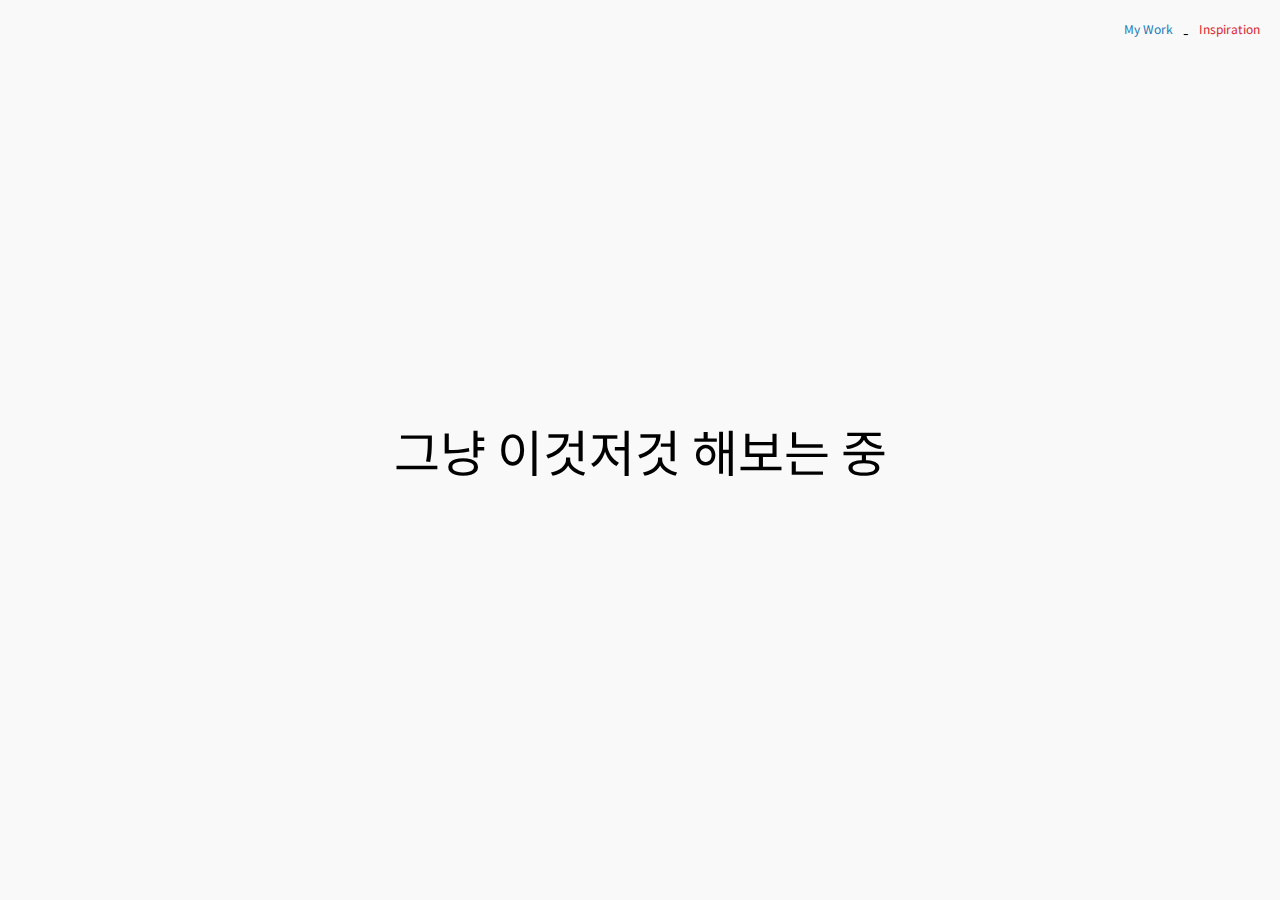
==== pages/index.html @ 4b3f1f96 "Update index.html" ====
<!DOCTYPE html>
<html lang="en">
<head>
    <meta charset="UTF-8">
    <meta name="viewport" content="width=device-width, initial-scale=1.0">
    <title>그냥 이것저것 해보는 중</title>
    <link rel="stylesheet" href="../css/styles.css"> <!-- Link to your CSS file -->
    <link href="https://fonts.googleapis.com/css2?family=Noto+Sans+KR:wght@600&display=swap" rel="stylesheet"> 
</head>
<body>
    <div class="header">
        <a href="pages/My-Work.html" class="my-work">My Work</a>
        <span class="dash"> - </span> <!-- Black dash symbol -->
        <a href="pages/Inspiration.html" class="inspiration">Inspiration</a> <!-- Make "Inspiration" a link -->
    </div>
    <div class="container">
        <p>그냥 이것저것 해보는 중</p>
    </div>
</body>
</html>
---- css/styles.css ----
body {
    margin: 0;
    height: 100vh; 
    display: flex;
    align-items: center; 
    justify-content: center; /* Center the container */
    background-color: #f9f9f9; 
    font-family: 'Noto Sans KR', sans-serif; /* Use Noto Sans KR */
}

.container {
    text-align: center; /* Center the paragraph text */
    font-size: 50px; /* Set font size for the paragraph */
}

.header {
    position: absolute; /* Position it relative to the body */
    top: 20px; /* Adjust distance from the top */
    right: 20px; /* Adjust distance from the right */
    display: flex; /* Use flexbox to align items */
    gap: 10px; /* Add space between items */
}

.my-work {
    color: #197ABD; /* Color for "My Work" */
    font-size: 12px; /* Set font size for "My Work" */
    text-decoration: none; /* Optional: remove underline */
}

.inspiration {
    color: #E0242B; /* Color for "Inspirations" */
    font-size: 12px; /* Set font size for "Inspirations" */
    text-decoration: none; /* Optional: remove underline */
}

a:hover {
    color: #070707; /* Color for "hover" */
    opacity: 0.8; 
}
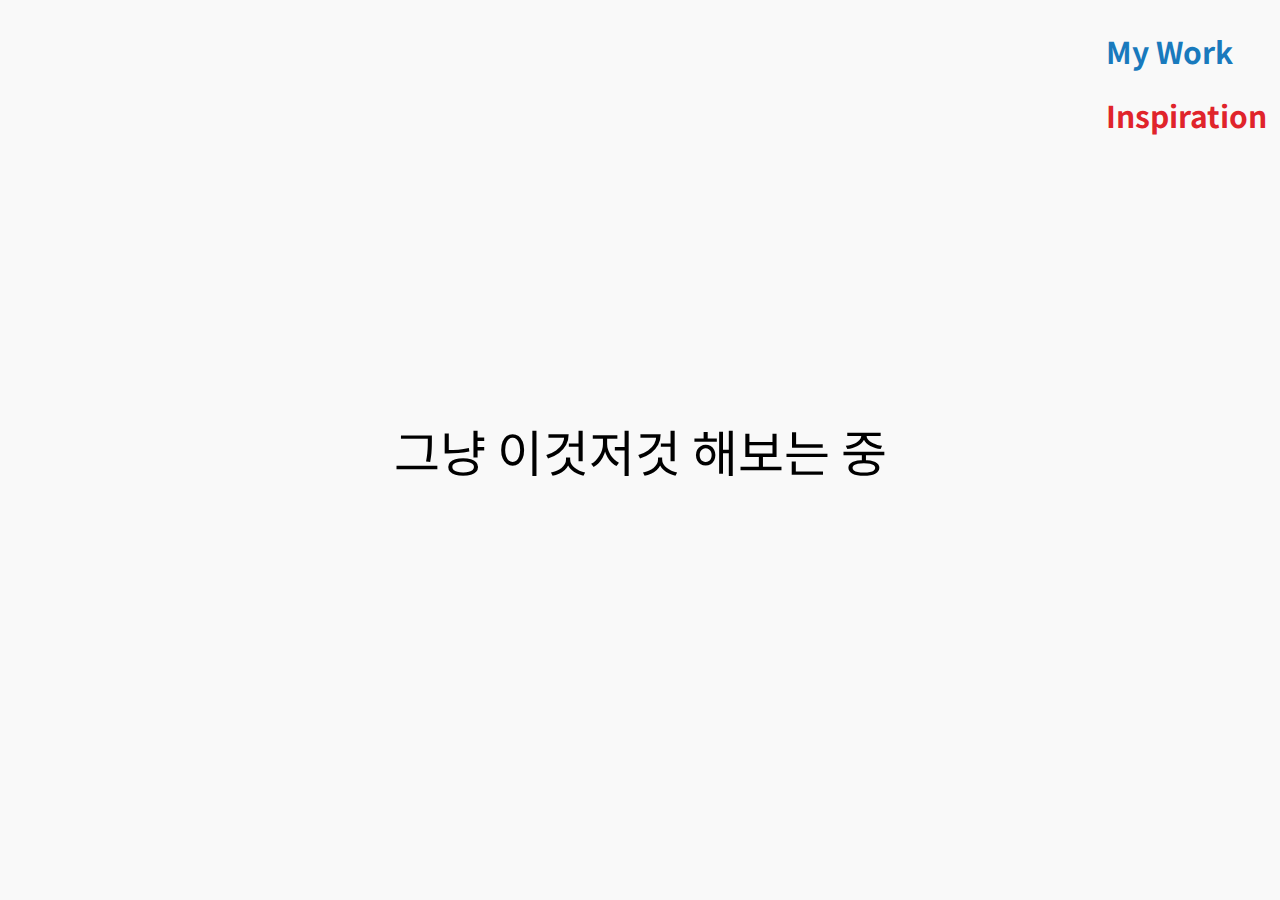
==== commit 9f43b03d: "Update index.html" ====
--- a/pages/index.html
+++ b/pages/index.html
@@ -9,9 +9,12 @@
 </head>
 <body>
     <div class="header">
-        <a href="pages/My-Work.html" class="my-work">My Work</a>
-        <span class="dash"> - </span> <!-- Black dash symbol -->
-        <a href="pages/Inspiration.html" class="inspiration">Inspiration</a> <!-- Make "Inspiration" a link -->
+        <a href="pages/My-Work.html"> <!-- Make "My Work" a link -->
+            <h1>My Work</h1>
+        </a>
+        <a href="pages/Inspiration.html"> <!-- Make "Inspiration" a link -->
+            <h1 class="inspiration">Inspiration</h1>
+        </a>
     </div>
     <div class="container">
         <p>그냥 이것저것 해보는 중</p>
--- a/css/styles.css
+++ b/css/styles.css
@@ -15,25 +15,20 @@
 
 .header {
     position: absolute; /* Position it relative to the body */
-    top: 20px; /* Adjust distance from the top */
-    right: 20px; /* Adjust distance from the right */
-    display: flex; /* Use flexbox to align items */
-    gap: 10px; /* Add space between items */
+    top: 9px; /* Adjust distance from the top */
+    right: 13px; /* Adjust distance from the right */
+    font-size: 15px; /* Set font size for both "My Work" and "Inspiration" */
+    font-family: 'Noto Sans KR', sans-serif; /* Use the same font */
 }
 
-.my-work {
-    color: #197ABD; /* Color for "My Work" */
-    font-size: 12px; /* Set font size for "My Work" */
+a {
     text-decoration: none; /* Optional: remove underline */
 }
 
-.inspiration {
-    color: #E0242B; /* Color for "Inspirations" */
-    font-size: 12px; /* Set font size for "Inspirations" */
-    text-decoration: none; /* Optional: remove underline */
+a:first-of-type {
+    color: #197ABD; /* Color for "My Work" */
 }
 
-a:hover {
-    color: #070707; /* Color for "hover" */
-    opacity: 0.8; 
+a:last-of-type {
+    color: #E0242B; /* Color for "Inspiration" */
 }
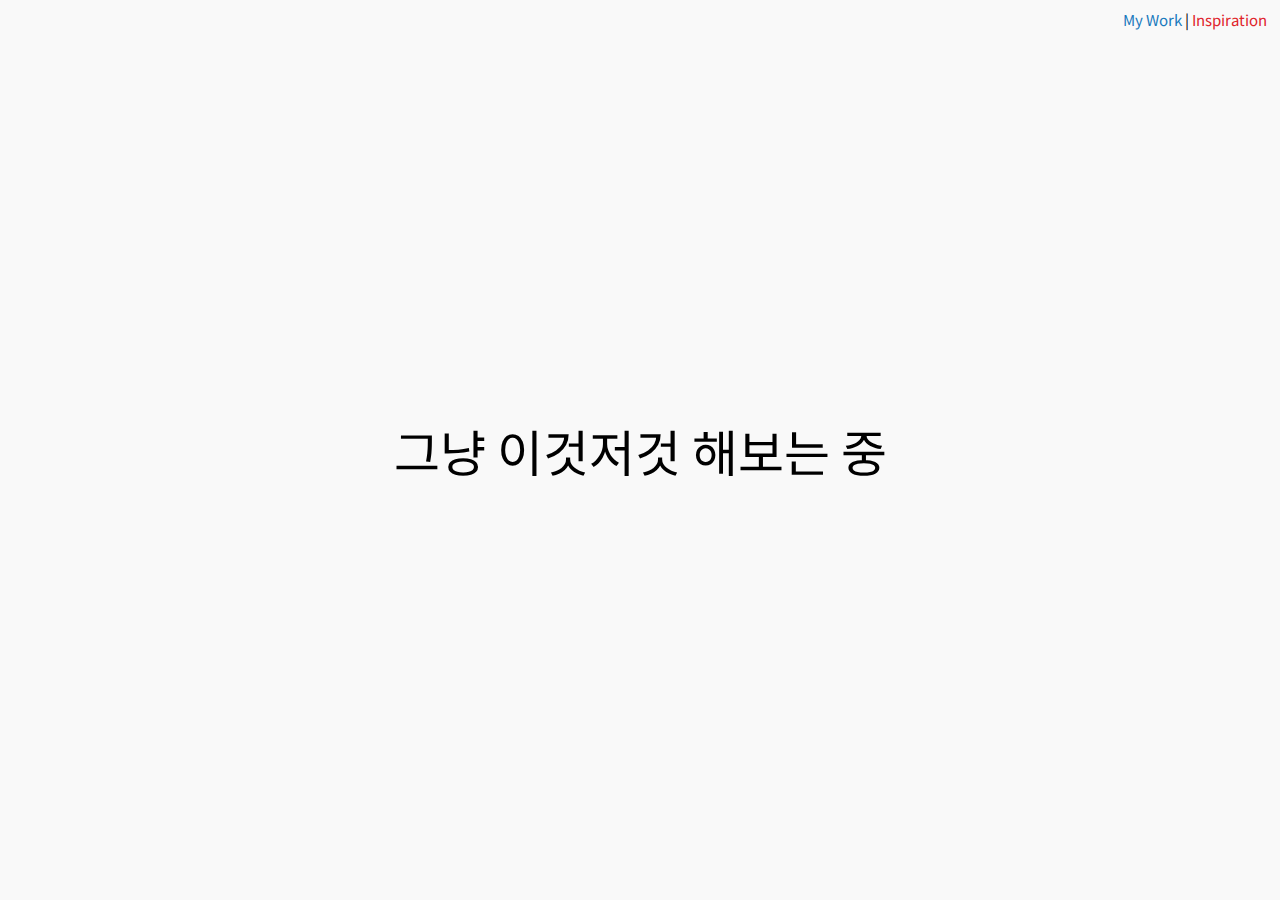
==== commit 9583e017: "Update index.html" ====
--- a/pages/index.html
+++ b/pages/index.html
@@ -9,11 +9,12 @@
 </head>
 <body>
     <div class="header">
-        <a href="pages/My-Work.html"> <!-- Make "My Work" a link -->
-            <h1>My Work</h1>
+        <a href="pages/My-Work.html"> <!-- Link for "My Work" -->
+            <span class="my-work">My Work</span>
         </a>
-        <a href="pages/Inspiration.html"> <!-- Make "Inspiration" a link -->
-            <h1 class="inspiration">Inspiration</h1>
+        <span class="separator"> | </span> <!-- Separator -->
+        <a href="pages/Inspiration.html"> <!-- Link for "Inspiration" -->
+            <span class="inspiration">Inspiration</span>
         </a>
     </div>
     <div class="container">
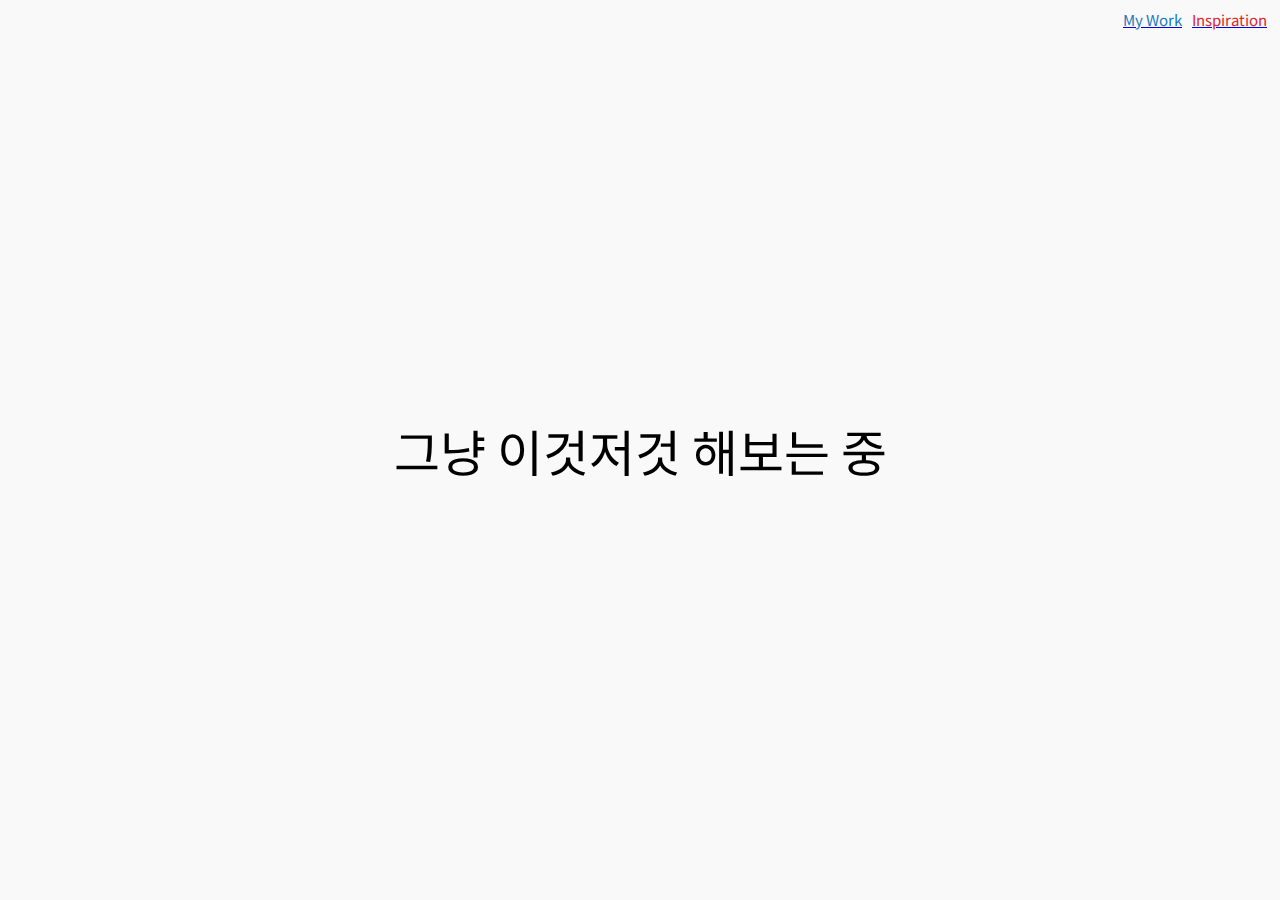
==== commit 798c75ad: "Update index.html" ====
--- a/pages/index.html
+++ b/pages/index.html
@@ -12,7 +12,7 @@
         <a href="pages/My-Work.html"> <!-- Link for "My Work" -->
             <span class="my-work">My Work</span>
         </a>
-        <span class="separator"> | </span> <!-- Separator -->
+        <span class="separator"> </span> <!-- Empty space for separation -->
         <a href="pages/Inspiration.html"> <!-- Link for "Inspiration" -->
             <span class="inspiration">Inspiration</span>
         </a>
--- a/css/styles.css
+++ b/css/styles.css
@@ -8,27 +8,31 @@
     font-family: 'Noto Sans KR', sans-serif; /* Use Noto Sans KR */
 }
 
-.container {
-    text-align: center; /* Center the paragraph text */
-    font-size: 50px; /* Set font size for the paragraph */
-}
-
 .header {
     position: absolute; /* Position it relative to the body */
     top: 9px; /* Adjust distance from the top */
     right: 13px; /* Adjust distance from the right */
     font-size: 15px; /* Set font size for both "My Work" and "Inspiration" */
-    font-family: 'Noto Sans KR', sans-serif; /* Use the same font */
+    display: flex; /* Use flexbox to align items in a row */
+    align-items: center; /* Center items vertically */
 }
 
-a {
+.my-work {
+    color: #197ABD; /* Color for "My Work" */
     text-decoration: none; /* Optional: remove underline */
 }
 
-a:first-of-type {
-    color: #197ABD; /* Color for "My Work" */
+.separator {
+    color: black; /* Color for the separator */
+    margin: 0 5px; /* Adjust space around the separator */
 }
 
-a:last-of-type {
+.inspiration {
     color: #E0242B; /* Color for "Inspiration" */
+    text-decoration: none; /* Optional: remove underline */
 }
+
+.container {
+    text-align: center; /* Center the paragraph text */
+    font-size: 50px; /* Set font size for the paragraph */
+}
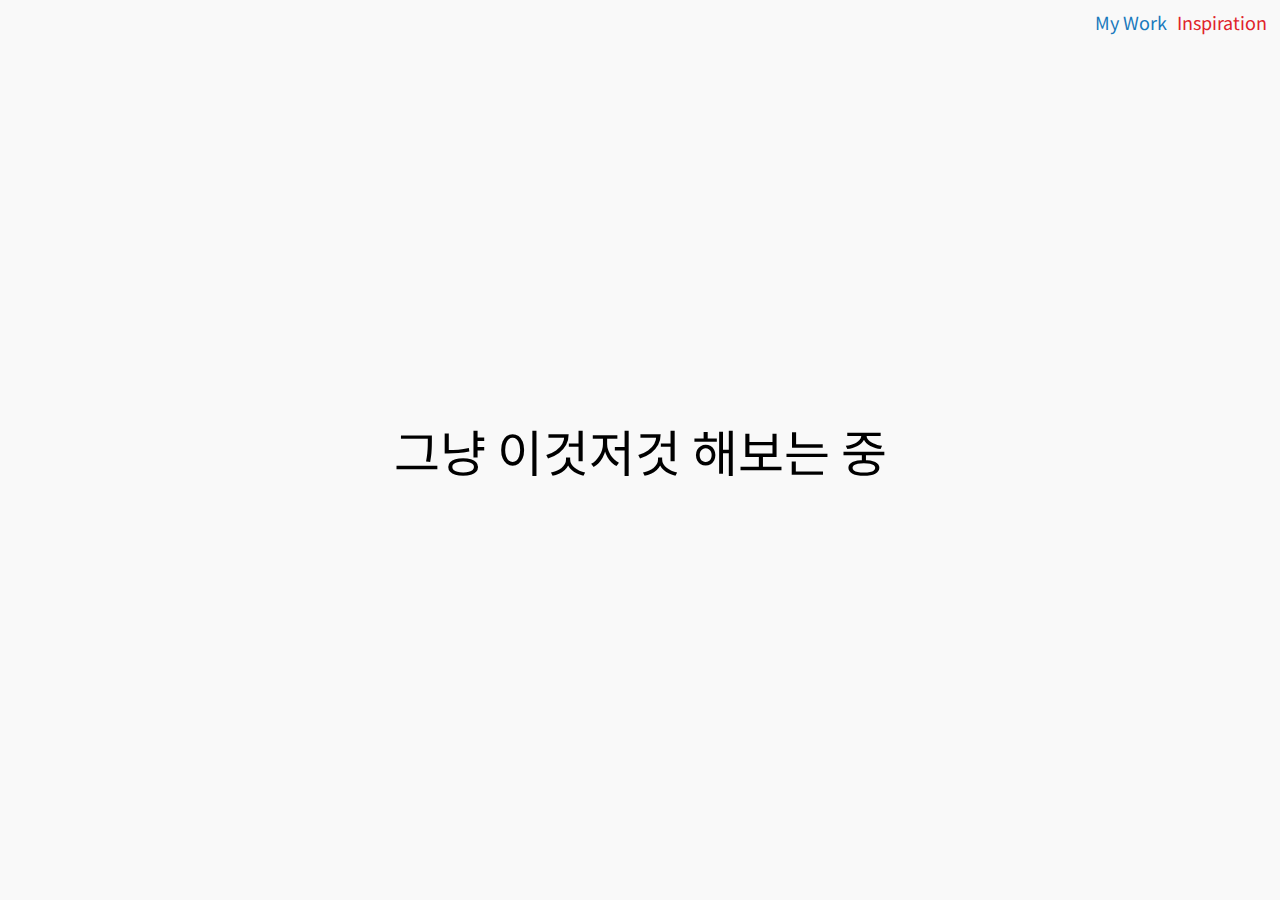
==== commit 214a549d: "Update index.html" ====
--- a/pages/index.html
+++ b/pages/index.html
@@ -9,13 +9,9 @@
 </head>
 <body>
     <div class="header">
-        <a href="pages/My-Work.html"> <!-- Link for "My Work" -->
-            <span class="my-work">My Work</span>
-        </a>
+        <a href="pages/My-Work.html" class="my-work">My Work</a> <!-- Link for "My Work" -->
         <span class="separator"> </span> <!-- Empty space for separation -->
-        <a href="pages/Inspiration.html"> <!-- Link for "Inspiration" -->
-            <span class="inspiration">Inspiration</span>
-        </a>
+        <a href="pages/Inspiration.html" class="inspiration">Inspiration</a> <!-- Link for "Inspiration" -->
     </div>
     <div class="container">
         <p>그냥 이것저것 해보는 중</p>
--- a/css/styles.css
+++ b/css/styles.css
@@ -12,7 +12,7 @@
     position: absolute; /* Position it relative to the body */
     top: 9px; /* Adjust distance from the top */
     right: 13px; /* Adjust distance from the right */
-    font-size: 15px; /* Set font size for both "My Work" and "Inspiration" */
+    font-size: 18px; /* Set font size for both "My Work" and "Inspiration" */
     display: flex; /* Use flexbox to align items in a row */
     align-items: center; /* Center items vertically */
 }
@@ -23,8 +23,7 @@
 }
 
 .separator {
-    color: black; /* Color for the separator */
-    margin: 0 5px; /* Adjust space around the separator */
+    width: 10px; /* Adjust space around the separator */
 }
 
 .inspiration {
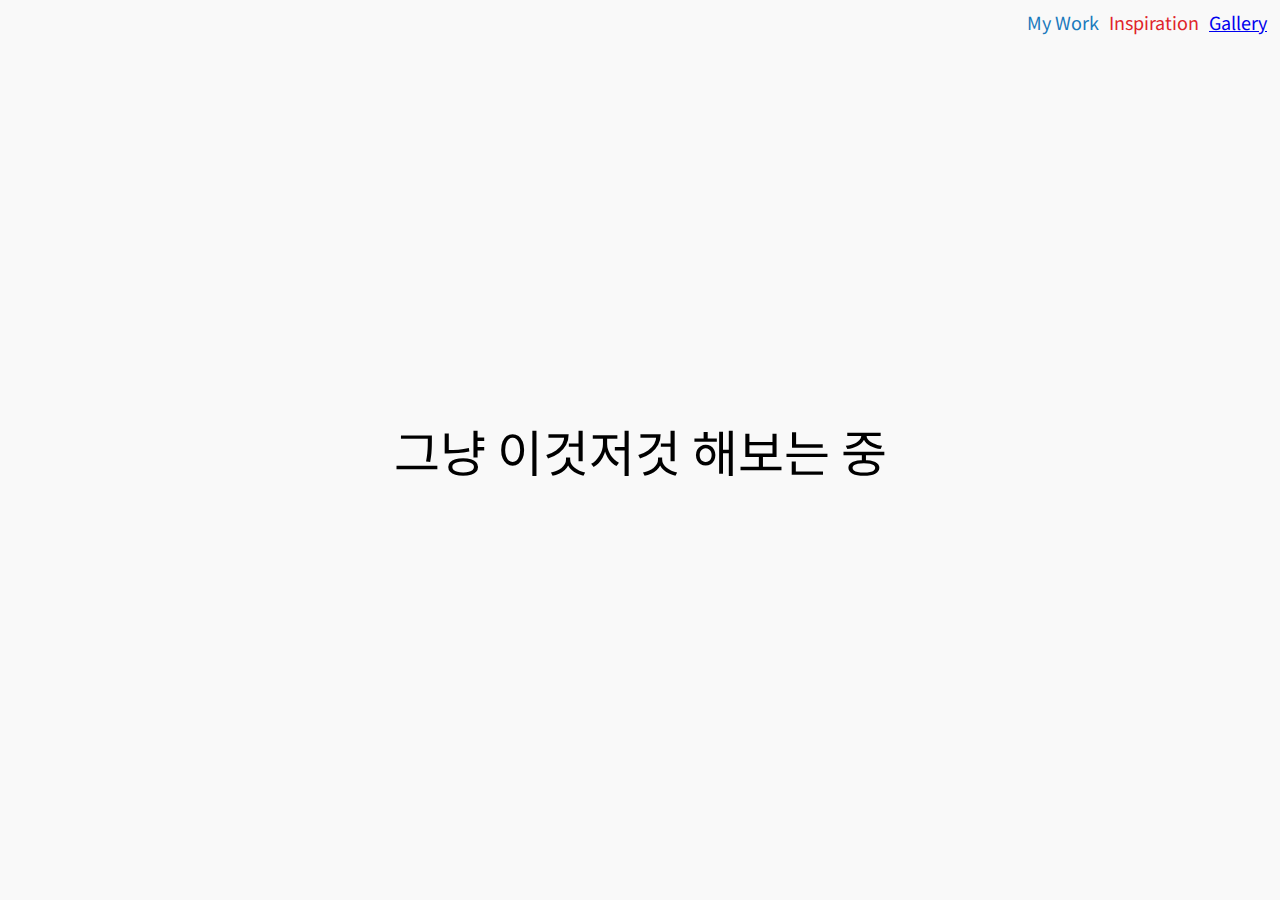
==== commit 5b12bc12: "Update index.html" ====
--- a/pages/index.html
+++ b/pages/index.html
@@ -12,6 +12,8 @@
         <a href="pages/My-Work.html" class="my-work">My Work</a> <!-- Link for "My Work" -->
         <span class="separator"> </span> <!-- Empty space for separation -->
         <a href="pages/Inspiration.html" class="inspiration">Inspiration</a> <!-- Link for "Inspiration" -->
+        <span class="separator"> </span> <!-- Empty space for separation -->
+        <a href="pages/Gallery.html" class="gallery">Gallery</a> <!-- Link for "Gallery" -->
     </div>
     <div class="container">
         <p>그냥 이것저것 해보는 중</p>
--- a/css/styles.css
+++ b/css/styles.css
@@ -17,9 +17,13 @@
     align-items: center; /* Center items vertically */
 }
 
+.my-work,
+.inspiration {
+    text-decoration: none; /* Remove underline */
+}
+
 .my-work {
     color: #197ABD; /* Color for "My Work" */
-    text-decoration: none; /* Optional: remove underline */
 }
 
 .separator {
@@ -28,7 +32,6 @@
 
 .inspiration {
     color: #E0242B; /* Color for "Inspiration" */
-    text-decoration: none; /* Optional: remove underline */
 }
 
 .container {
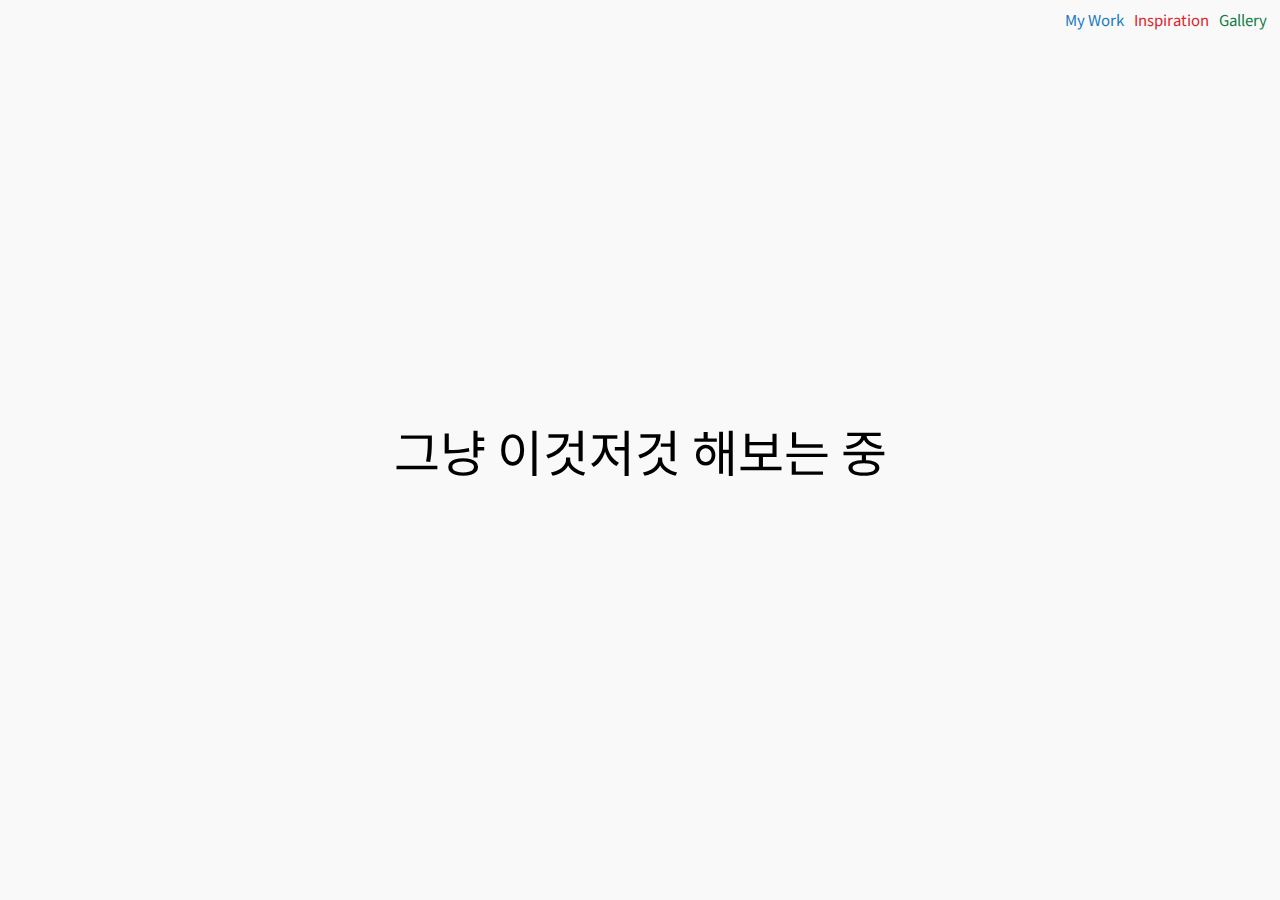
==== commit 8c53b85f: "Update index.html" ====
--- a/pages/index.html
+++ b/pages/index.html
@@ -9,11 +9,11 @@
 </head>
 <body>
     <div class="header">
-        <a href="pages/My-Work.html" class="my-work">My Work</a> <!-- Link for "My Work" -->
-        <span class="separator"> </span> <!-- Empty space for separation -->
-        <a href="pages/Inspiration.html" class="inspiration">Inspiration</a> <!-- Link for "Inspiration" -->
-        <span class="separator"> </span> <!-- Empty space for separation -->
-        <a href="pages/Gallery.html" class="gallery">Gallery</a> <!-- Link for "Gallery" -->
+        <a href="pages/My-Work.html" class="my-work">My Work</a>
+        <span class="separator"> </span>
+        <a href="pages/Inspiration.html" class="inspiration">Inspiration</a>
+        <span class="separator"> </span>
+        <a href="pages/Gallery.html" class="gallery">Gallery</a> <!-- Ensure this is correct -->
     </div>
     <div class="container">
         <p>그냥 이것저것 해보는 중</p>
--- a/css/styles.css
+++ b/css/styles.css
@@ -12,13 +12,14 @@
     position: absolute; /* Position it relative to the body */
     top: 9px; /* Adjust distance from the top */
     right: 13px; /* Adjust distance from the right */
-    font-size: 18px; /* Set font size for both "My Work" and "Inspiration" */
+    font-size: 15px; /* Set font size for all links */
     display: flex; /* Use flexbox to align items in a row */
     align-items: center; /* Center items vertically */
 }
 
 .my-work,
-.inspiration {
+.inspiration,
+.gallery {
     text-decoration: none; /* Remove underline */
 }
 
@@ -26,12 +27,16 @@
     color: #197ABD; /* Color for "My Work" */
 }
 
+.inspiration {
+    color: #E0242B; /* Color for "Inspiration" */
+}
+
+.gallery {
+    color: #137C45; /* Color for "Gallery" */
+}
+
 .separator {
     width: 10px; /* Adjust space around the separator */
-}
-
-.inspiration {
-    color: #E0242B; /* Color for "Inspiration" */
 }
 
 .container {
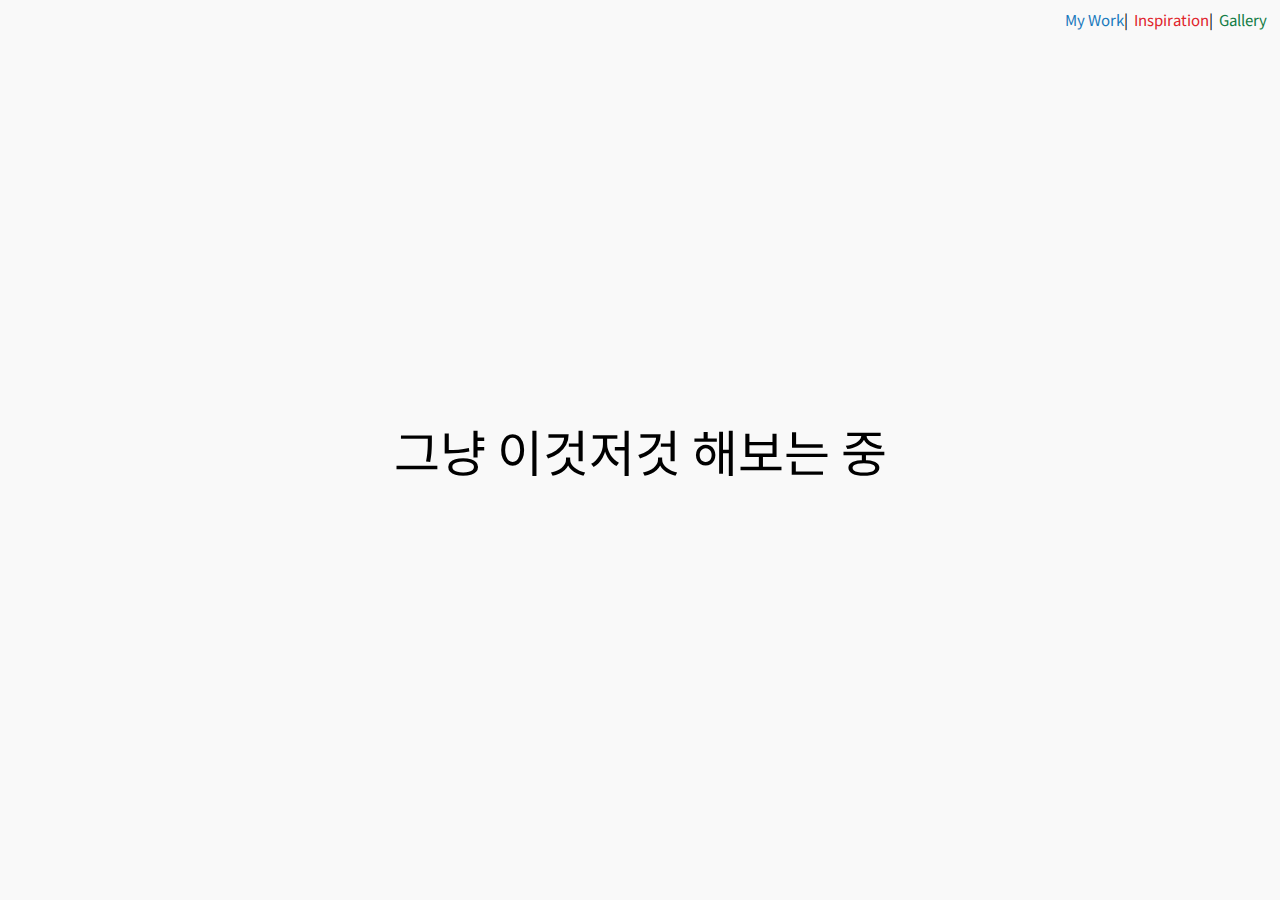
==== commit 338ca532: "Update index.html" ====
--- a/pages/index.html
+++ b/pages/index.html
@@ -10,9 +10,9 @@
 <body>
     <div class="header">
         <a href="pages/My-Work.html" class="my-work">My Work</a>
-        <span class="separator"> </span>
+        <span class="separator"> | </span> <!-- Use a simple separator -->
         <a href="pages/Inspiration.html" class="inspiration">Inspiration</a>
-        <span class="separator"> </span>
+        <span class="separator"> | </span>
         <a href="pages/Gallery.html" class="gallery">Gallery</a> <!-- Ensure this is correct -->
     </div>
     <div class="container">
